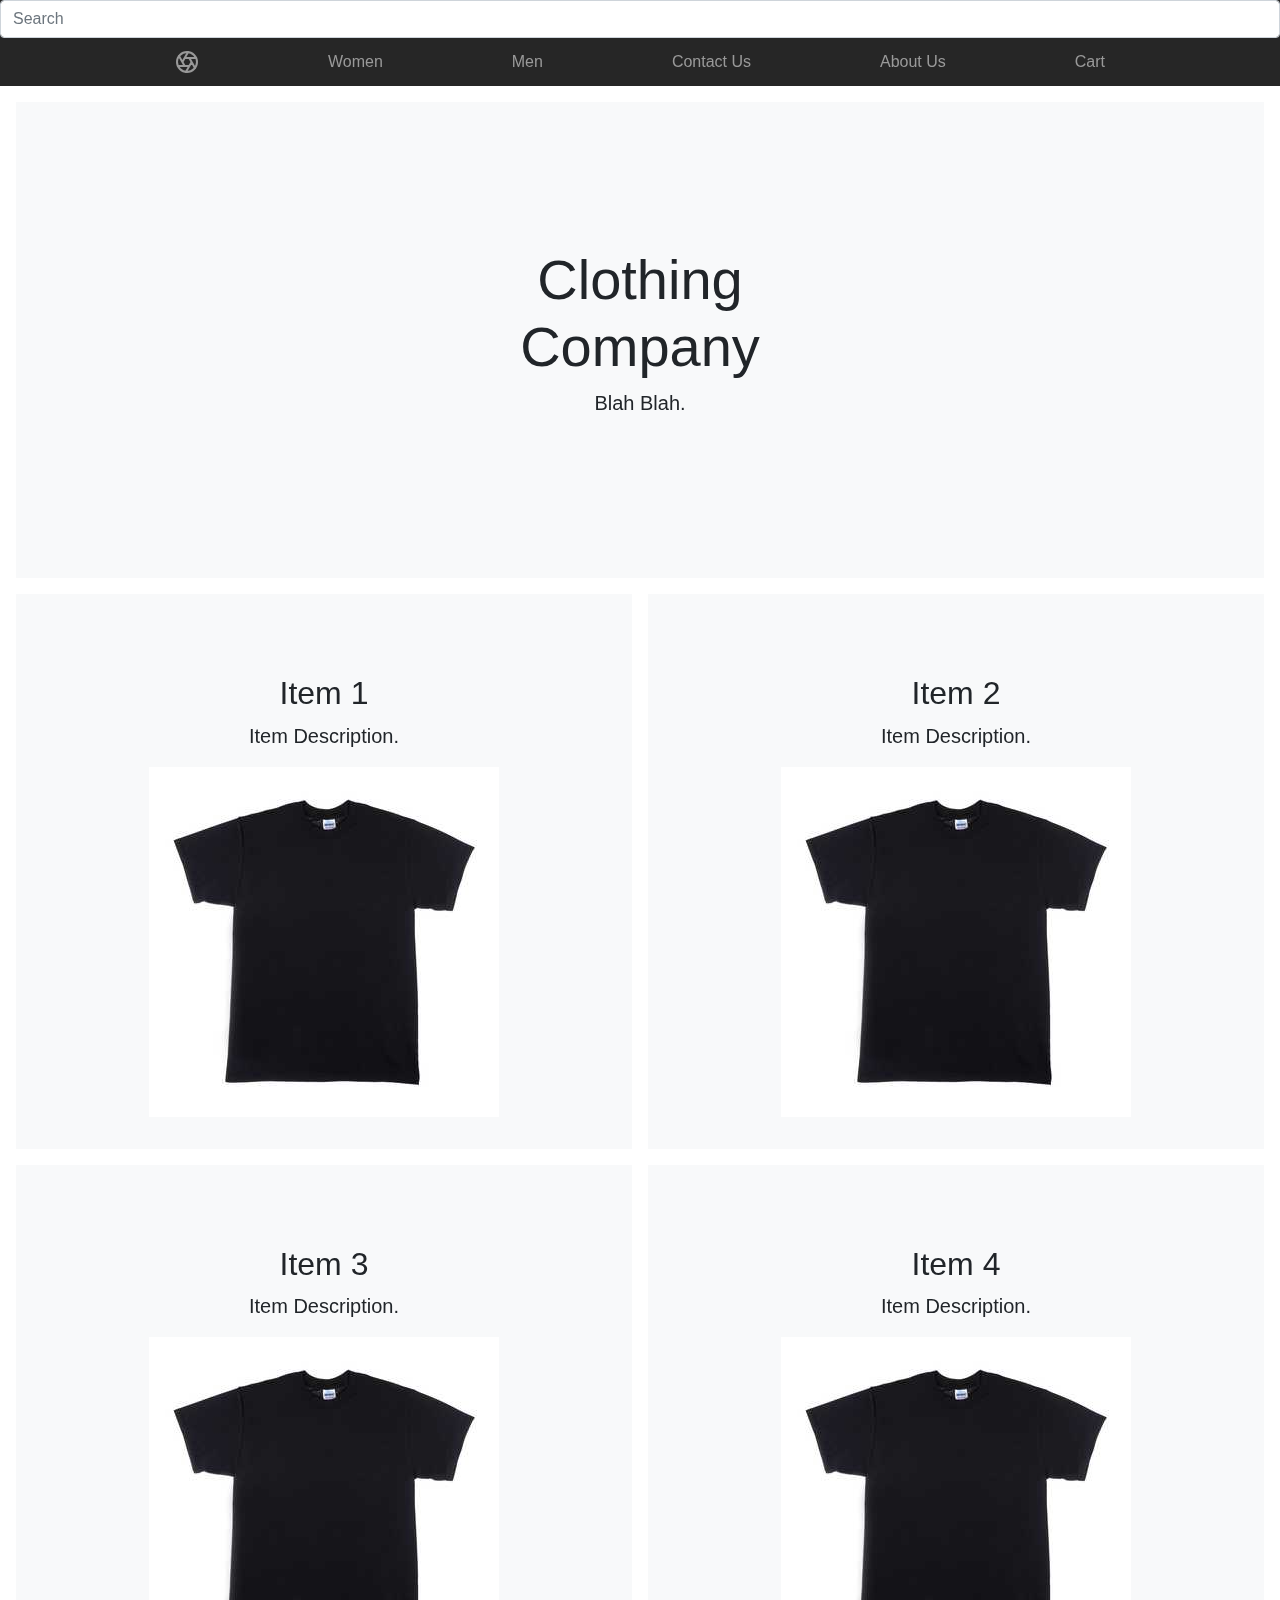
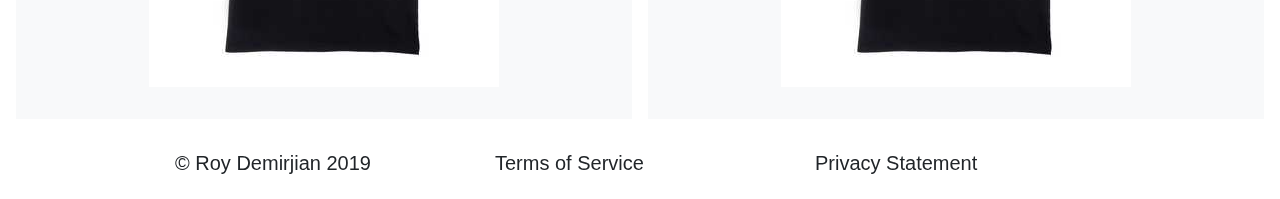
==== index.html @ d91cea5a "Started working on project" ====
<!doctype html>
<html lang="en">
<head>
    <meta charset="utf-8">
    <meta name="viewport" content="width=device-width, initial-scale=1, shrink-to-fit=no">
    <title>Clothing Website</title>

    <!-- Bootstrap core CSS -->
    <link rel="stylesheet" href="https://stackpath.bootstrapcdn.com/bootstrap/4.4.1/css/bootstrap.min.css" integrity="sha384-Vkoo8x4CGsO3+Hhxv8T/Q5PaXtkKtu6ug5TOeNV6gBiFeWPGFN9MuhOf23Q9Ifjh" crossorigin="anonymous">
    <script src="https://stackpath.bootstrapcdn.com/bootstrap/4.4.1/js/bootstrap.min.js" integrity="sha384-wfSDF2E50Y2D1uUdj0O3uMBJnjuUD4Ih7YwaYd1iqfktj0Uod8GCExl3Og8ifwB6" crossorigin="anonymous"></script>

    <!-- Bootstrap core JS -->
    <script src="https://code.jquery.com/jquery-3.4.1.slim.min.js" integrity="sha384-J6qa4849blE2+poT4WnyKhv5vZF5SrPo0iEjwBvKU7imGFAV0wwj1yYfoRSJoZ+n" crossorigin="anonymous"></script>
    <script src="https://cdn.jsdelivr.net/npm/popper.js@1.16.0/dist/umd/popper.min.js" integrity="sha384-Q6E9RHvbIyZFJoft+2mJbHaEWldlvI9IOYy5n3zV9zzTtmI3UksdQRVvoxMfooAo" crossorigin="anonymous"></script>
    <!--
        <link href="bootstrap/css/bootstrap.min.css" rel="stylesheet" integrity="sha384-Vkoo8x4CGsO3+Hhxv8T/Q5PaXtkKtu6ug5TOeNV6gBiFeWPGFN9MuhOf23Q9Ifjh" crossorigin="anonymous">
    -->
    <!-- Favicons -->
    <link rel="apple-touch-icon" href="/docs/4.4/assets/img/favicons/apple-touch-icon.png" sizes="180x180">
    <link rel="icon" href="/docs/4.4/assets/img/favicons/favicon-32x32.png" sizes="32x32" type="image/png">
    <link rel="icon" href="/docs/4.4/assets/img/favicons/favicon-16x16.png" sizes="16x16" type="image/png">
    <link rel="manifest" href="/docs/4.4/assets/img/favicons/manifest.json">
    <link rel="mask-icon" href="/docs/4.4/assets/img/favicons/safari-pinned-tab.svg" color="#563d7c">
    <link rel="icon" href="/docs/4.4/assets/img/favicons/favicon.ico">
    <meta name="msapplication-config" content="/docs/4.4/assets/img/favicons/browserconfig.xml">
    <meta name="theme-color" content="#563d7c">


    <style>
        .bd-placeholder-img {
            font-size: 1.125rem;
            text-anchor: middle;
            -webkit-user-select: none;
            -moz-user-select: none;
            -ms-user-select: none;
            user-select: none;
        }

        @media (min-width: 768px) {
            .bd-placeholder-img-lg {
                font-size: 3.5rem;
            }
        }
    </style>
    <!-- Custom styles for this template -->
    <link href="product.css" rel="stylesheet">
</head>
<body>

<!-- Search bar -->
<div class="site-header" id="topContent">
    <input class="form-control" type="text" placeholder="Search" aria-label="Search">
</div>

<!-- Nav Bar -->
<nav class="site-header sticky-top py-1">
    <div class="container d-flex flex-column flex-md-row justify-content-between">
        <a class="py-2" href="#" aria-label="Home">
            <svg xmlns="http://www.w3.org/2000/svg" width="24" height="24" fill="none" stroke="currentColor" stroke-linecap="round" stroke-linejoin="round" stroke-width="2" class="d-block mx-auto" role="img" viewBox="0 0 24 24" focusable="false"><title>Home</title><circle cx="12" cy="12" r="10"/><path d="M14.31 8l5.74 9.94M9.69 8h11.48M7.38 12l5.74-9.94M9.69 16L3.95 6.06M14.31 16H2.83m13.79-4l-5.74 9.94"/></svg>
        </a>
        <a class="py-2 d-none d-md-inline-block" href="#">Women</a>
        <a class="py-2 d-none d-md-inline-block" href="#">Men</a>
        <a class="py-2 d-none d-md-inline-block" href="#">Contact Us</a>
        <a class="py-2 d-none d-md-inline-block" href="#">About Us</a>
        <a class="py-2 d-none d-md-inline-block" href="#">Cart</a>
    </div>
</nav>

<!-- Jumbotron -->
<div class="position-relative overflow-hidden p-3 p-md-5 m-md-3 text-center bg-light">
    <div class="col-md-5 p-lg-5 mx-auto my-5">
        <h1 class="display-4 font-weight-normal">Clothing Company</h1>
        <p class="lead font-weight-normal">Blah Blah.</p>
    </div>
</div>

<!-- Item -->
<div class="d-md-flex flex-md-equal w-100 my-md-3 pl-md-3">
    <div class="bg-light mr-md-3 pt-3 px-3 pt-md-5 px-md-5 text-center overflow-hidden">
        <div class="my-3 py-3">
            <h2 class="display-5">Item 1</h2>
            <p class="lead">Item Description.</p>
            <img src="assets/black_tee.jpg">
        </div>
    </div>
    <div class="bg-light mr-md-3 pt-3 px-3 pt-md-5 px-md-5 text-center overflow-hidden">
        <div class="my-3 p-3">
            <h2 class="display-5">Item 2</h2>
            <p class="lead">Item Description.</p>
            <img src="assets/black_tee.jpg">
        </div>
    </div>
</div>

<!-- Item -->
<div class="d-md-flex flex-md-equal w-100 my-md-3 pl-md-3">
    <div class="bg-light mr-md-3 pt-3 px-3 pt-md-5 px-md-5 text-center overflow-hidden">
        <div class="my-3 p-3">
            <h2 class="display-5">Item 3</h2>
            <p class="lead">Item Description.</p>
            <img src="assets/black_tee.jpg">
        </div>
    </div>
    <div class="bg-light mr-md-3 pt-3 px-3 pt-md-5 px-md-5 text-center overflow-hidden">
        <div class="my-3 py-3">
            <h2 class="display-5">Item 4</h2>
            <p class="lead">Item Description.</p>
            <img src="assets/black_tee.jpg">
        </div>
    </div>
</div>

<!-- Footer -->
<footer class="container py-3">
    <div class="row">
        <div class="col-6 col-sm">
            <h5>&copy; Roy Demirjian 2019</h5>
        </div>
        <div class="col-6 col-sm">
            <h5>Terms of Service</h5>
        </div>
        <div class="col-6 col-sm">
            <h5>Privacy Statement</h5>
        </div>
    </div>
</footer>
<script src="https://code.jquery.com/jquery-3.4.1.slim.min.js" integrity="sha384-J6qa4849blE2+poT4WnyKhv5vZF5SrPo0iEjwBvKU7imGFAV0wwj1yYfoRSJoZ+n" crossorigin="anonymous"></script>
<script>window.jQuery || document.write('<script src="/docs/4.4/assets/js/vendor/jquery.slim.min.js"><\/script>')</script><script src="/docs/4.4/dist/js/bootstrap.bundle.min.js" integrity="sha384-6khuMg9gaYr5AxOqhkVIODVIvm9ynTT5J4V1cfthmT+emCG6yVmEZsRHdxlotUnm" crossorigin="anonymous"></script></body>
</html>
---- product.css ----
.container {
    max-width: 960px;
}

/*
 * Custom translucent site header
 */

.site-header {
    background-color: rgba(0, 0, 0, .85);
    -webkit-backdrop-filter: saturate(180%) blur(20px);
    backdrop-filter: saturate(180%) blur(20px);
}
.site-header a {
    color: #999;
    transition: ease-in-out color .15s;
}
.site-header a:hover {
    color: #fff;
    text-decoration: none;
}

/*
 * Dummy devices (replace them with your own or something else entirely!)
 */

.product-device {
    position: absolute;
    right: 10%;
    bottom: -30%;
    width: 300px;
    height: 540px;
    background-color: #333;
    border-radius: 21px;
    -webkit-transform: rotate(30deg);
    transform: rotate(30deg);
}

.product-device::before {
    position: absolute;
    top: 10%;
    right: 10px;
    bottom: 10%;
    left: 10px;
    content: "";
    background-color: rgba(255, 255, 255, .1);
    border-radius: 5px;
}

.product-device-2 {
    top: -25%;
    right: auto;
    bottom: 0;
    left: 5%;
    background-color: #e5e5e5;
}


/*
 * Extra utilities
 */

.flex-equal > * {
    -ms-flex: 1;
    flex: 1;
}
@media (min-width: 768px) {
    .flex-md-equal > * {
        -ms-flex: 1;
        flex: 1;
    }
}

.overflow-hidden { overflow: hidden; }
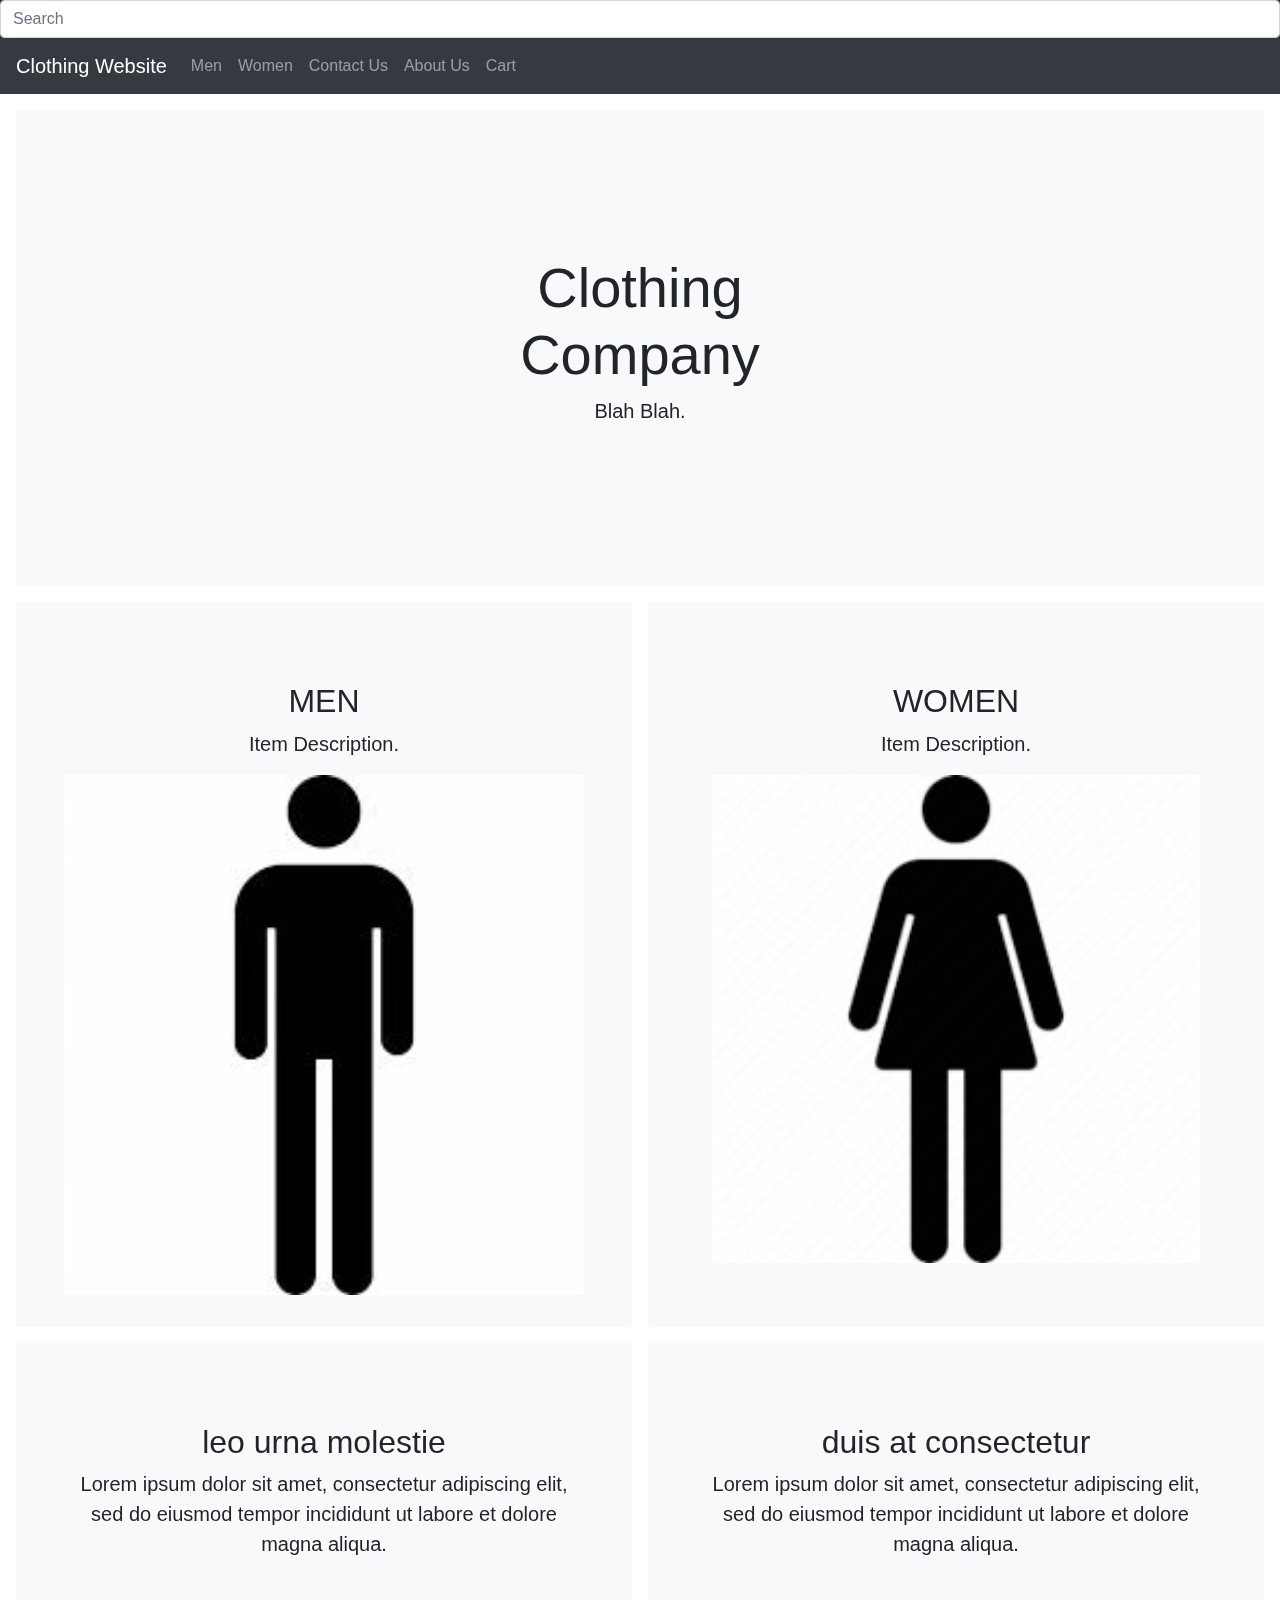
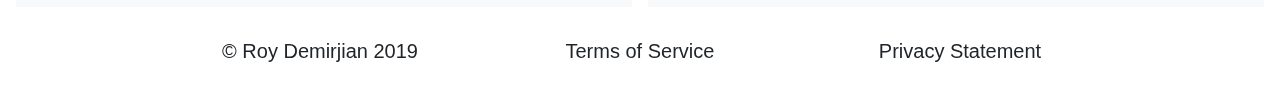
==== commit e2658fc8: "Need sidebar nav" ====
--- a/index.html
+++ b/index.html
@@ -1,4 +1,7 @@
-
+<!--
+Homepage
+DEVELOPER: Roy Demirjian, IS117-005, Fall 2019
+-->
 <!doctype html>
 <html lang="en">
 <head>
@@ -6,26 +9,13 @@
     <meta name="viewport" content="width=device-width, initial-scale=1, shrink-to-fit=no">
     <title>Clothing Website</title>
 
+    <!-- Bootstrap core JS -->
+    <script src="https://code.jquery.com/jquery-3.4.1.slim.min.js" integrity="sha384-J6qa4849blE2+poT4WnyKhv5vZF5SrPo0iEjwBvKU7imGFAV0wwj1yYfoRSJoZ+n" crossorigin="anonymous"></script>
+    <script src="https://cdn.jsdelivr.net/npm/popper.js@1.16.0/dist/umd/popper.min.js" integrity="sha384-Q6E9RHvbIyZFJoft+2mJbHaEWldlvI9IOYy5n3zV9zzTtmI3UksdQRVvoxMfooAo" crossorigin="anonymous"></script>
+
     <!-- Bootstrap core CSS -->
     <link rel="stylesheet" href="https://stackpath.bootstrapcdn.com/bootstrap/4.4.1/css/bootstrap.min.css" integrity="sha384-Vkoo8x4CGsO3+Hhxv8T/Q5PaXtkKtu6ug5TOeNV6gBiFeWPGFN9MuhOf23Q9Ifjh" crossorigin="anonymous">
     <script src="https://stackpath.bootstrapcdn.com/bootstrap/4.4.1/js/bootstrap.min.js" integrity="sha384-wfSDF2E50Y2D1uUdj0O3uMBJnjuUD4Ih7YwaYd1iqfktj0Uod8GCExl3Og8ifwB6" crossorigin="anonymous"></script>
-
-    <!-- Bootstrap core JS -->
-    <script src="https://code.jquery.com/jquery-3.4.1.slim.min.js" integrity="sha384-J6qa4849blE2+poT4WnyKhv5vZF5SrPo0iEjwBvKU7imGFAV0wwj1yYfoRSJoZ+n" crossorigin="anonymous"></script>
-    <script src="https://cdn.jsdelivr.net/npm/popper.js@1.16.0/dist/umd/popper.min.js" integrity="sha384-Q6E9RHvbIyZFJoft+2mJbHaEWldlvI9IOYy5n3zV9zzTtmI3UksdQRVvoxMfooAo" crossorigin="anonymous"></script>
-    <!--
-        <link href="bootstrap/css/bootstrap.min.css" rel="stylesheet" integrity="sha384-Vkoo8x4CGsO3+Hhxv8T/Q5PaXtkKtu6ug5TOeNV6gBiFeWPGFN9MuhOf23Q9Ifjh" crossorigin="anonymous">
-    -->
-    <!-- Favicons -->
-    <link rel="apple-touch-icon" href="/docs/4.4/assets/img/favicons/apple-touch-icon.png" sizes="180x180">
-    <link rel="icon" href="/docs/4.4/assets/img/favicons/favicon-32x32.png" sizes="32x32" type="image/png">
-    <link rel="icon" href="/docs/4.4/assets/img/favicons/favicon-16x16.png" sizes="16x16" type="image/png">
-    <link rel="manifest" href="/docs/4.4/assets/img/favicons/manifest.json">
-    <link rel="mask-icon" href="/docs/4.4/assets/img/favicons/safari-pinned-tab.svg" color="#563d7c">
-    <link rel="icon" href="/docs/4.4/assets/img/favicons/favicon.ico">
-    <meta name="msapplication-config" content="/docs/4.4/assets/img/favicons/browserconfig.xml">
-    <meta name="theme-color" content="#563d7c">
-
 
     <style>
         .bd-placeholder-img {
@@ -44,7 +34,7 @@
         }
     </style>
     <!-- Custom styles for this template -->
-    <link href="product.css" rel="stylesheet">
+    <link href="styles/main.css" rel="stylesheet">
 </head>
 <body>
 
@@ -54,16 +44,30 @@
 </div>
 
 <!-- Nav Bar -->
-<nav class="site-header sticky-top py-1">
-    <div class="container d-flex flex-column flex-md-row justify-content-between">
-        <a class="py-2" href="#" aria-label="Home">
-            <svg xmlns="http://www.w3.org/2000/svg" width="24" height="24" fill="none" stroke="currentColor" stroke-linecap="round" stroke-linejoin="round" stroke-width="2" class="d-block mx-auto" role="img" viewBox="0 0 24 24" focusable="false"><title>Home</title><circle cx="12" cy="12" r="10"/><path d="M14.31 8l5.74 9.94M9.69 8h11.48M7.38 12l5.74-9.94M9.69 16L3.95 6.06M14.31 16H2.83m13.79-4l-5.74 9.94"/></svg>
-        </a>
-        <a class="py-2 d-none d-md-inline-block" href="#">Women</a>
-        <a class="py-2 d-none d-md-inline-block" href="#">Men</a>
-        <a class="py-2 d-none d-md-inline-block" href="#">Contact Us</a>
-        <a class="py-2 d-none d-md-inline-block" href="#">About Us</a>
-        <a class="py-2 d-none d-md-inline-block" href="#">Cart</a>
+<nav class="navbar navbar-expand-lg sticky-top navbar-dark bg-dark ">
+    <a class="navbar-brand" href="index.html">Clothing Website</a>
+    <button class="navbar-toggler" type="button" data-toggle="collapse" data-target="#navbarText" aria-controls="navbarText" aria-expanded="false" aria-label="Toggle navigation">
+        <span class="navbar-toggler-icon">
+        </span>
+    </button>
+    <div class="collapse navbar-collapse" id="navbarText">
+        <ul class="navbar-nav mr-auto">
+            <li class="nav-item">
+                <a class="nav-link" href="men.html">Men</a>
+            </li>
+            <li class="nav-item">
+                <a class="nav-link" href="women.html">Women</a>
+            </li>
+            <li class="nav-item">
+                <a class="nav-link" href="contact_us.html">Contact Us</a>
+            </li>
+            <li class="nav-item">
+                <a class="nav-link" href="about_us.html">About Us</a>
+            </li>
+            <li class="nav-item">
+                <a class="nav-link" href="#">Cart</a>
+            </li>
+        </ul>
     </div>
 </nav>
 
@@ -75,38 +79,36 @@
     </div>
 </div>
 
-<!-- Item -->
+<!-- Item Row 1-->
 <div class="d-md-flex flex-md-equal w-100 my-md-3 pl-md-3">
-    <div class="bg-light mr-md-3 pt-3 px-3 pt-md-5 px-md-5 text-center overflow-hidden">
+    <div style="cursor:pointer" onclick="document.location='men.html'" class="bg-light mr-md-3 pt-3 px-3 pt-md-5 px-md-5 text-center overflow-hidden">
         <div class="my-3 py-3">
-            <h2 class="display-5">Item 1</h2>
+            <h2 class="display-5">MEN</h2>
             <p class="lead">Item Description.</p>
-            <img src="assets/black_tee.jpg">
+            <img src="assets/men.png">
         </div>
     </div>
-    <div class="bg-light mr-md-3 pt-3 px-3 pt-md-5 px-md-5 text-center overflow-hidden">
+    <div style="cursor:pointer" onclick="document.location='women.html'" class="bg-light mr-md-3 pt-3 px-3 pt-md-5 px-md-5 text-center overflow-hidden">
         <div class="my-3 p-3">
-            <h2 class="display-5">Item 2</h2>
+            <h2 class="display-5">WOMEN</h2>
             <p class="lead">Item Description.</p>
-            <img src="assets/black_tee.jpg">
+            <img src="assets/women.png">
         </div>
     </div>
 </div>
 
-<!-- Item -->
+<!-- Item Row 2-->
 <div class="d-md-flex flex-md-equal w-100 my-md-3 pl-md-3">
     <div class="bg-light mr-md-3 pt-3 px-3 pt-md-5 px-md-5 text-center overflow-hidden">
         <div class="my-3 p-3">
-            <h2 class="display-5">Item 3</h2>
-            <p class="lead">Item Description.</p>
-            <img src="assets/black_tee.jpg">
+            <h2 class="display-5">leo urna molestie</h2>
+            <p class="lead">Lorem ipsum dolor sit amet, consectetur adipiscing elit, sed do eiusmod tempor incididunt ut labore et dolore magna aliqua.</p>
         </div>
     </div>
     <div class="bg-light mr-md-3 pt-3 px-3 pt-md-5 px-md-5 text-center overflow-hidden">
         <div class="my-3 py-3">
-            <h2 class="display-5">Item 4</h2>
-            <p class="lead">Item Description.</p>
-            <img src="assets/black_tee.jpg">
+            <h2 class="display-5">duis at consectetur</h2>
+            <p class="lead">Lorem ipsum dolor sit amet, consectetur adipiscing elit, sed do eiusmod tempor incididunt ut labore et dolore magna aliqua.</p>
         </div>
     </div>
 </div>
@@ -114,13 +116,13 @@
 <!-- Footer -->
 <footer class="container py-3">
     <div class="row">
-        <div class="col-6 col-sm">
+        <div class="col-md-4 text-center">
             <h5>&copy; Roy Demirjian 2019</h5>
         </div>
-        <div class="col-6 col-sm">
+        <div class="col-md-4 text-center">
             <h5>Terms of Service</h5>
         </div>
-        <div class="col-6 col-sm">
+        <div class="col-md-4 text-center">
             <h5>Privacy Statement</h5>
         </div>
     </div>
--- a/styles/main.css
+++ b/styles/main.css
@@ -0,0 +1,41 @@
+/*
+DEVELOPER: Roy Demirjian, IS117-005, Fall 2019
+*/
+
+img {
+    width:100%;
+    height:100%;
+}
+
+.container {
+    max-width: 960px;
+}
+
+
+.site-header {
+    background-color: rgba(0, 0, 0, .85);
+    -webkit-backdrop-filter: saturate(180%) blur(20px);
+    backdrop-filter: saturate(180%) blur(20px);
+}
+.site-header a {
+    color: #999;
+    transition: ease-in-out color .15s;
+}
+.site-header a:hover {
+    color: #fff;
+    text-decoration: none;
+}
+
+
+.flex-equal > * {
+    -ms-flex: 1;
+    flex: 1;
+}
+@media (min-width: 768px) {
+    .flex-md-equal > * {
+        -ms-flex: 1;
+        flex: 1;
+    }
+}
+
+.overflow-hidden { overflow: hidden; }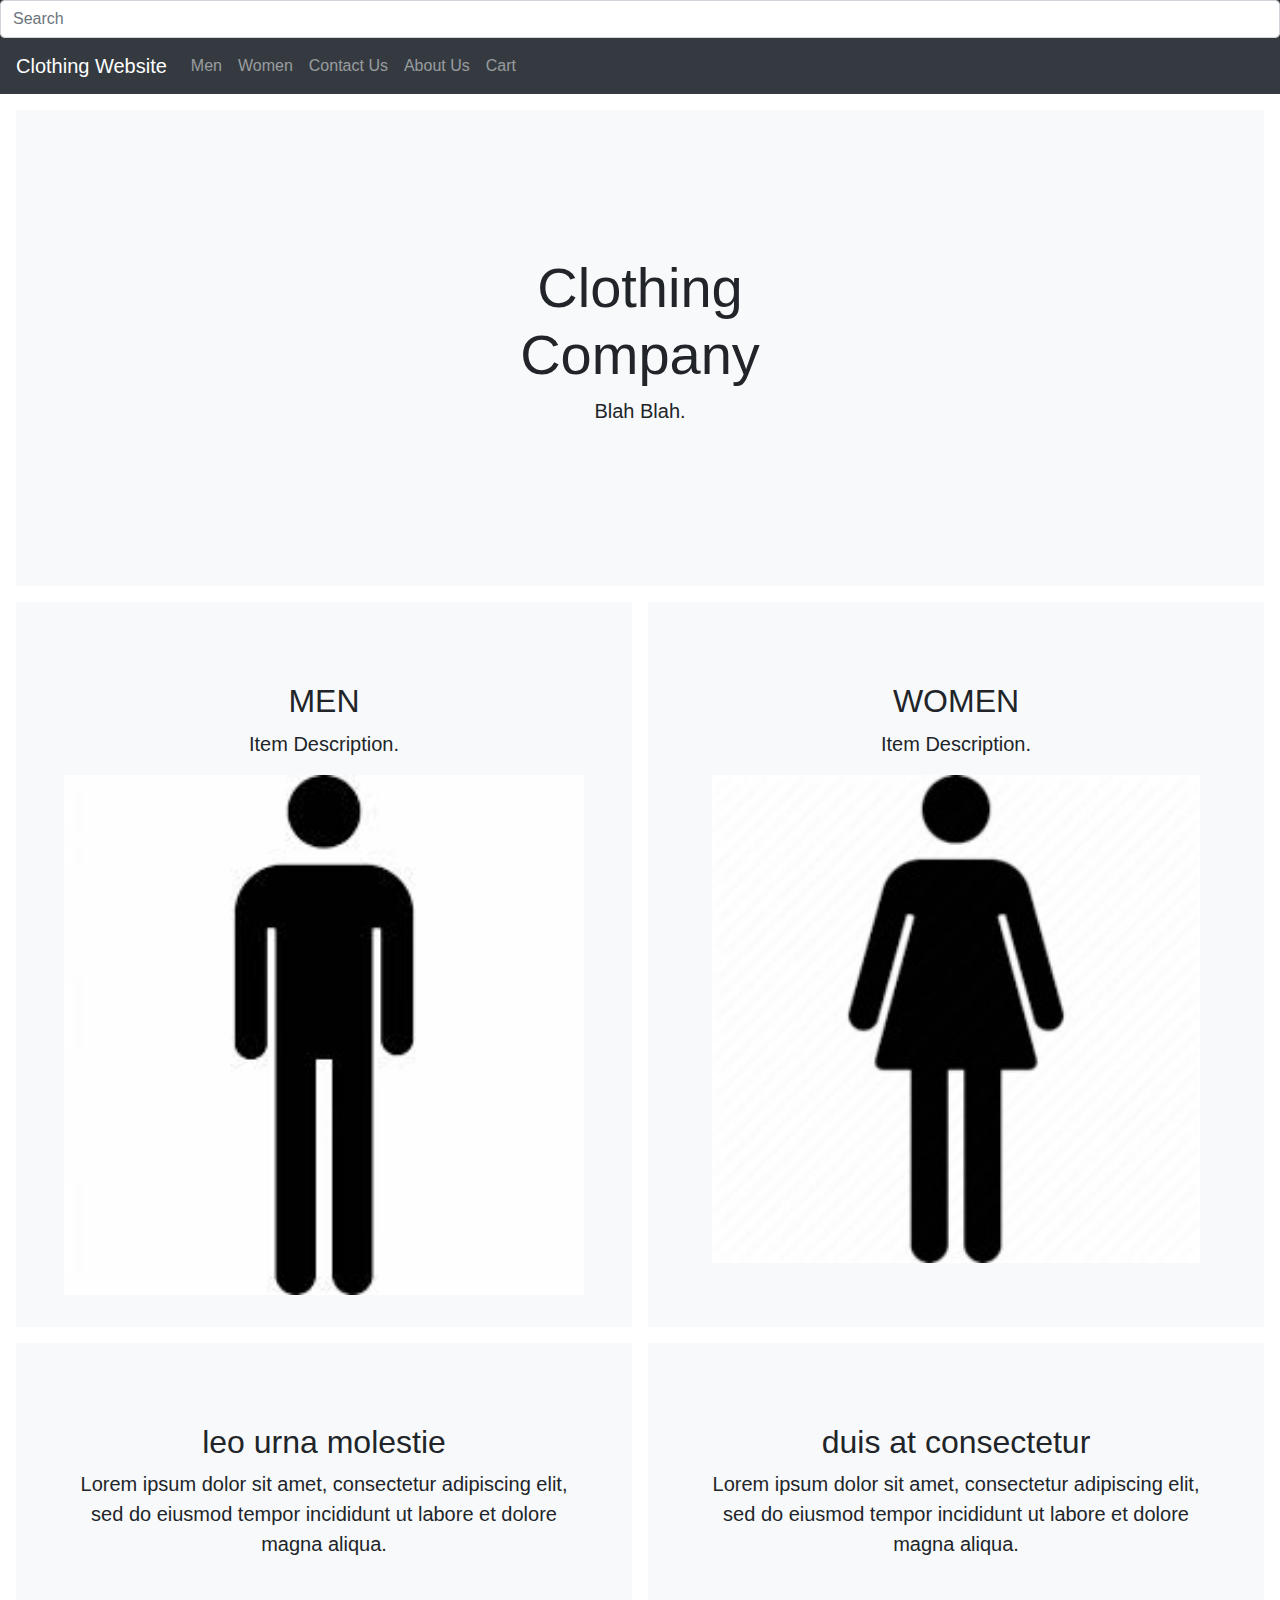
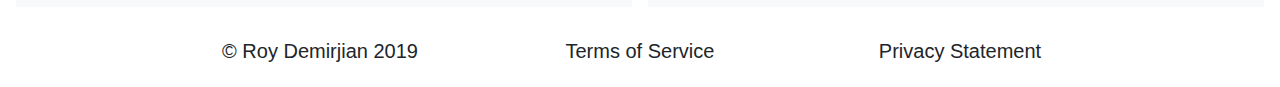
==== commit cfb5f204: "Done" ====
--- a/index.html
+++ b/index.html
@@ -1,5 +1,4 @@
 <!--
-Homepage
 DEVELOPER: Roy Demirjian, IS117-005, Fall 2019
 -->
 <!doctype html>
@@ -17,22 +16,7 @@
     <link rel="stylesheet" href="https://stackpath.bootstrapcdn.com/bootstrap/4.4.1/css/bootstrap.min.css" integrity="sha384-Vkoo8x4CGsO3+Hhxv8T/Q5PaXtkKtu6ug5TOeNV6gBiFeWPGFN9MuhOf23Q9Ifjh" crossorigin="anonymous">
     <script src="https://stackpath.bootstrapcdn.com/bootstrap/4.4.1/js/bootstrap.min.js" integrity="sha384-wfSDF2E50Y2D1uUdj0O3uMBJnjuUD4Ih7YwaYd1iqfktj0Uod8GCExl3Og8ifwB6" crossorigin="anonymous"></script>
 
-    <style>
-        .bd-placeholder-img {
-            font-size: 1.125rem;
-            text-anchor: middle;
-            -webkit-user-select: none;
-            -moz-user-select: none;
-            -ms-user-select: none;
-            user-select: none;
-        }
 
-        @media (min-width: 768px) {
-            .bd-placeholder-img-lg {
-                font-size: 3.5rem;
-            }
-        }
-    </style>
     <!-- Custom styles for this template -->
     <link href="styles/main.css" rel="stylesheet">
 </head>
@@ -127,6 +111,5 @@
         </div>
     </div>
 </footer>
-<script src="https://code.jquery.com/jquery-3.4.1.slim.min.js" integrity="sha384-J6qa4849blE2+poT4WnyKhv5vZF5SrPo0iEjwBvKU7imGFAV0wwj1yYfoRSJoZ+n" crossorigin="anonymous"></script>
-<script>window.jQuery || document.write('<script src="/docs/4.4/assets/js/vendor/jquery.slim.min.js"><\/script>')</script><script src="/docs/4.4/dist/js/bootstrap.bundle.min.js" integrity="sha384-6khuMg9gaYr5AxOqhkVIODVIvm9ynTT5J4V1cfthmT+emCG6yVmEZsRHdxlotUnm" crossorigin="anonymous"></script></body>
+</body>
 </html>--- a/styles/main.css
+++ b/styles/main.css
@@ -2,20 +2,29 @@
 DEVELOPER: Roy Demirjian, IS117-005, Fall 2019
 */
 
+
+/*
+List Styling
+*/
+ul {
+    list-style-type: square;
+}
+
+
+/*
+Image Scaling
+*/
 img {
     width:100%;
     height:100%;
 }
 
-.container {
-    max-width: 960px;
-}
 
-
+/*
+Nav Bar colors
+*/
 .site-header {
     background-color: rgba(0, 0, 0, .85);
-    -webkit-backdrop-filter: saturate(180%) blur(20px);
-    backdrop-filter: saturate(180%) blur(20px);
 }
 .site-header a {
     color: #999;
@@ -27,6 +36,17 @@
 }
 
 
+/*
+Container for footer
+*/
+.container {
+    max-width: 960px;
+}
+
+
+/*
+Mobile Scaling
+*/
 .flex-equal > * {
     -ms-flex: 1;
     flex: 1;
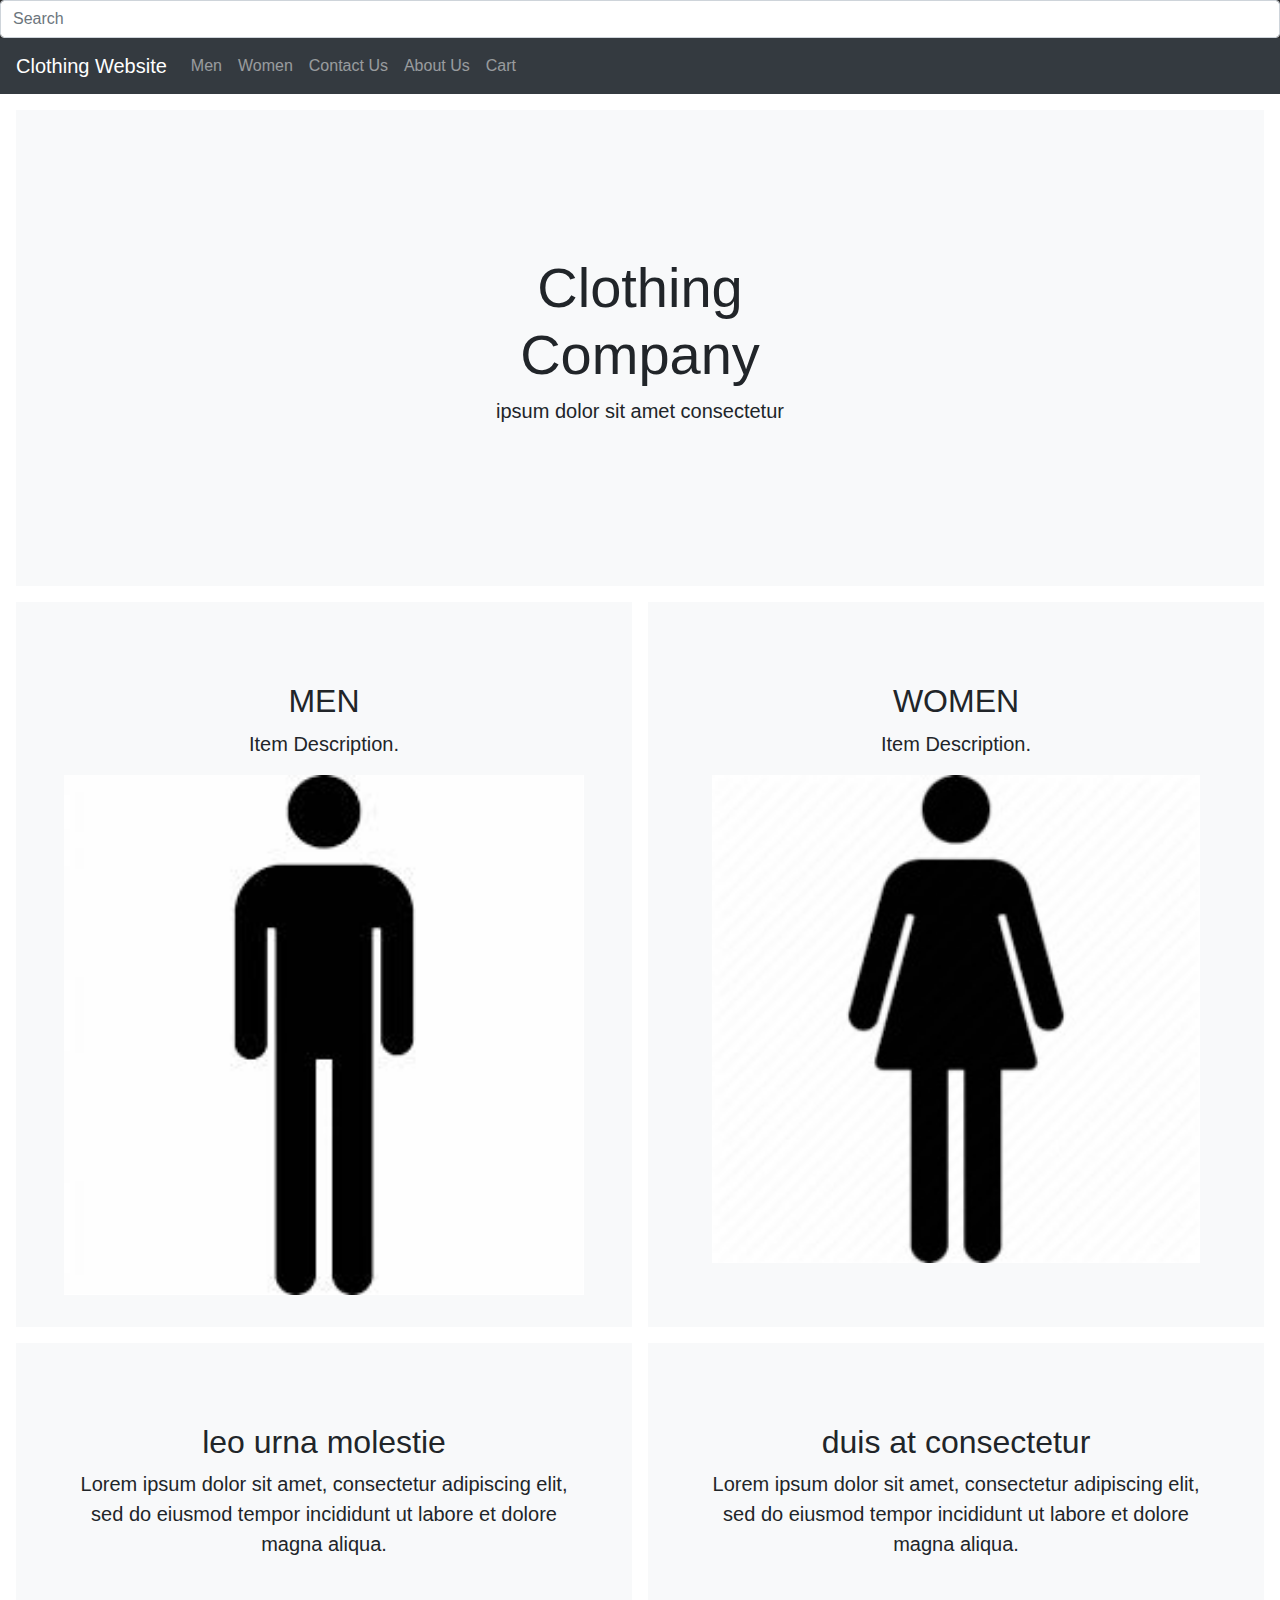
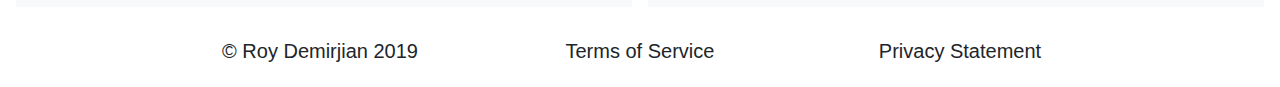
==== commit ad2585ce: "Fixed some stuff" ====
--- a/index.html
+++ b/index.html
@@ -59,7 +59,7 @@
 <div class="position-relative overflow-hidden p-3 p-md-5 m-md-3 text-center bg-light">
     <div class="col-md-5 p-lg-5 mx-auto my-5">
         <h1 class="display-4 font-weight-normal">Clothing Company</h1>
-        <p class="lead font-weight-normal">Blah Blah.</p>
+        <p class="lead font-weight-normal">ipsum dolor sit amet consectetur</p>
     </div>
 </div>
 
--- a/styles/main.css
+++ b/styles/main.css
@@ -1,13 +1,16 @@
 /*
 DEVELOPER: Roy Demirjian, IS117-005, Fall 2019
 */
-
 
 /*
 List Styling
 */
 ul {
     list-style-type: square;
+}
+a {
+    text-decoration: none;
+    color: black;
 }
 
 
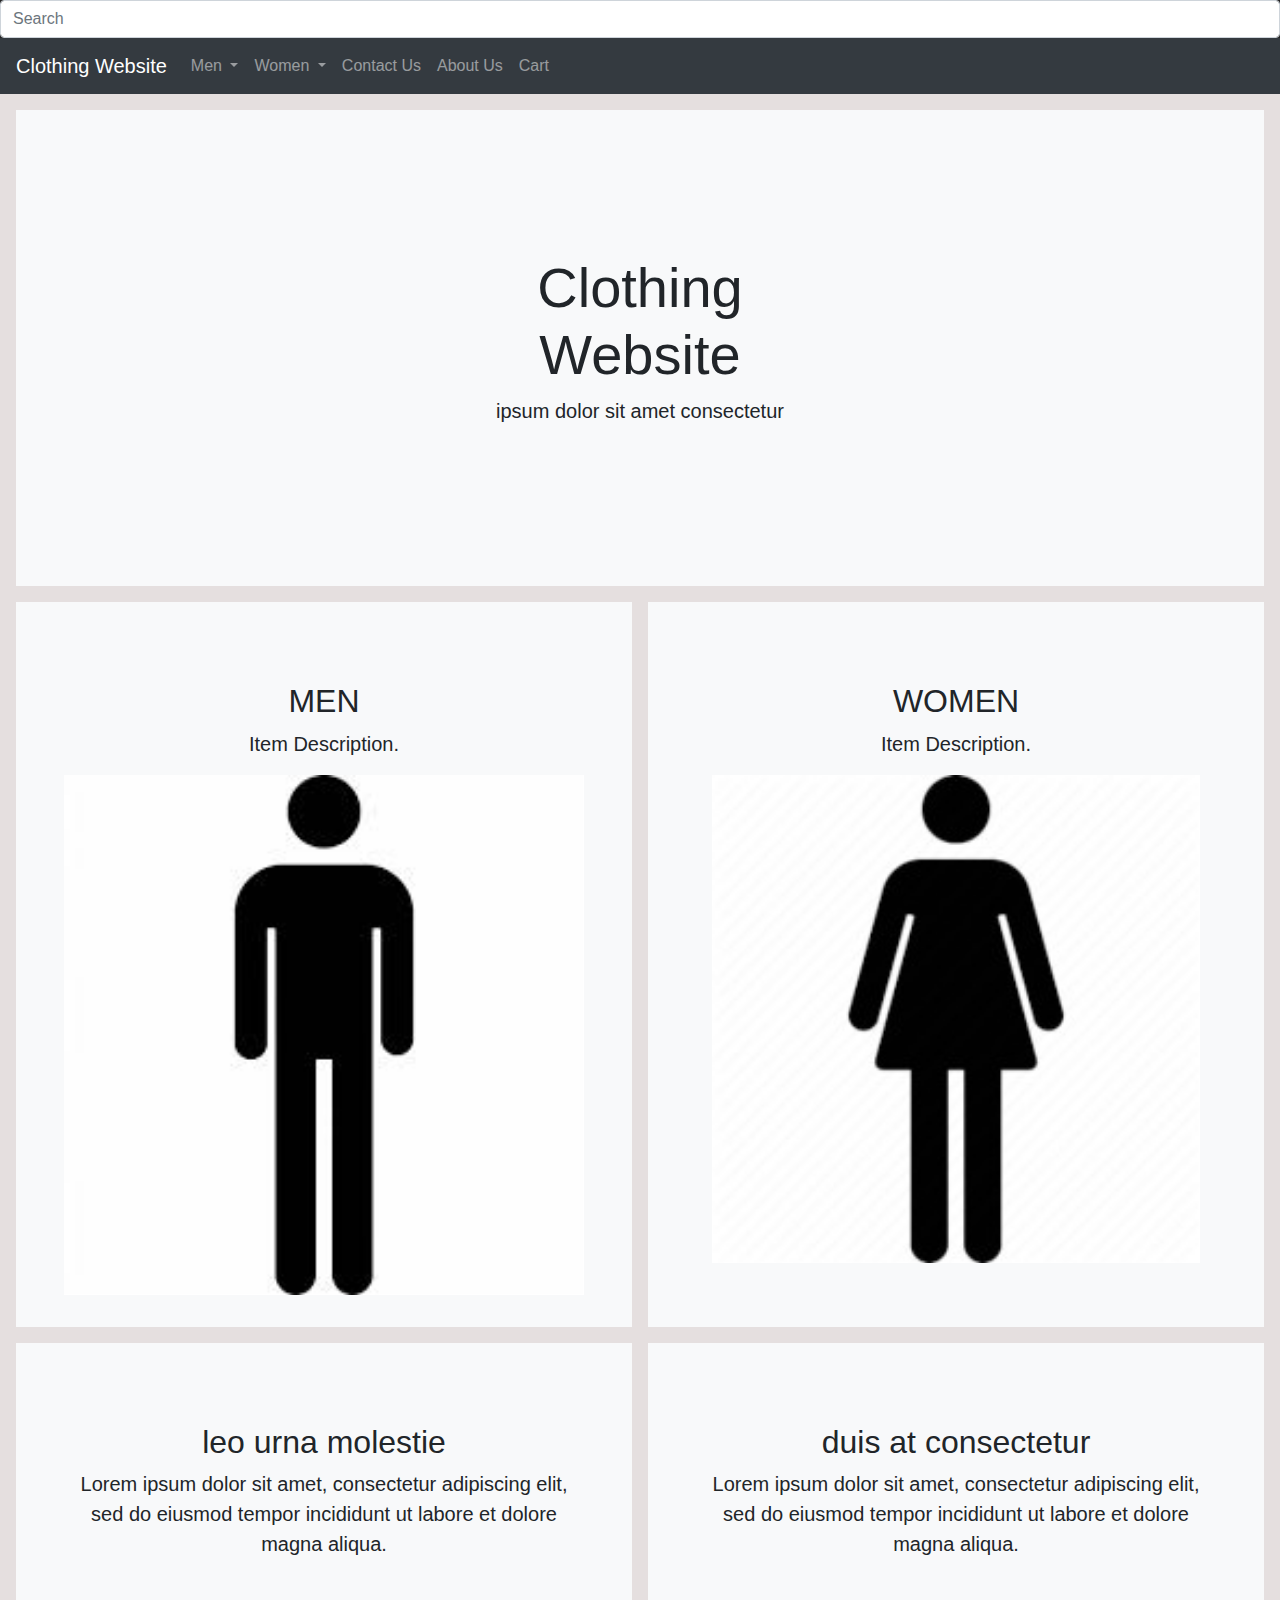
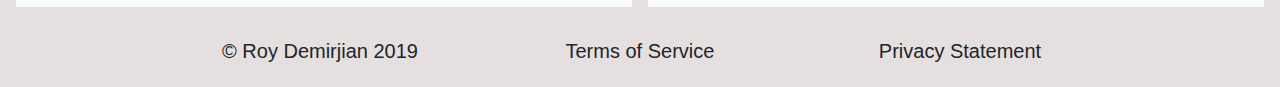
==== commit 38f924bb: "Fix the search bar" ====
--- a/index.html
+++ b/index.html
@@ -16,8 +16,6 @@
     <link rel="stylesheet" href="https://stackpath.bootstrapcdn.com/bootstrap/4.4.1/css/bootstrap.min.css" integrity="sha384-Vkoo8x4CGsO3+Hhxv8T/Q5PaXtkKtu6ug5TOeNV6gBiFeWPGFN9MuhOf23Q9Ifjh" crossorigin="anonymous">
     <script src="https://stackpath.bootstrapcdn.com/bootstrap/4.4.1/js/bootstrap.min.js" integrity="sha384-wfSDF2E50Y2D1uUdj0O3uMBJnjuUD4Ih7YwaYd1iqfktj0Uod8GCExl3Og8ifwB6" crossorigin="anonymous"></script>
 
-
-    <!-- Custom styles for this template -->
     <link href="styles/main.css" rel="stylesheet">
 </head>
 <body>
@@ -36,11 +34,25 @@
     </button>
     <div class="collapse navbar-collapse" id="navbarText">
         <ul class="navbar-nav mr-auto">
-            <li class="nav-item">
-                <a class="nav-link" href="men.html">Men</a>
+            <li class="nav-item dropdown">
+                <a class="nav-link dropdown-toggle" href="#" id="navbarDropdownMenuLink" role="button" data-toggle="dropdown" aria-haspopup="true" aria-expanded="false">
+                    Men
+                </a>
+                <div class="dropdown-menu" aria-labelledby="navbarDropdownMenuLink">
+                    <a class="dropdown-item" href="men.html">Tops</a>
+                    <a class="dropdown-item" href="men.html">Bottoms</a>
+                    <a class="dropdown-item" href="men.html">OuterWear</a>
+                </div>
             </li>
-            <li class="nav-item">
-                <a class="nav-link" href="women.html">Women</a>
+            <li class="nav-item dropdown">
+                <a class="nav-link dropdown-toggle" href="#" id="navbarDropdownMenuLink" role="button" data-toggle="dropdown" aria-haspopup="true" aria-expanded="false">
+                    Women
+                </a>
+                <div class="dropdown-menu" aria-labelledby="navbarDropdownMenuLink">
+                    <a class="dropdown-item" href="women.html">Tops</a>
+                    <a class="dropdown-item" href="women.html">Bottoms</a>
+                    <a class="dropdown-item" href="women.html">OuterWear</a>
+                </div>
             </li>
             <li class="nav-item">
                 <a class="nav-link" href="contact_us.html">Contact Us</a>
@@ -58,7 +70,7 @@
 <!-- Jumbotron -->
 <div class="position-relative overflow-hidden p-3 p-md-5 m-md-3 text-center bg-light">
     <div class="col-md-5 p-lg-5 mx-auto my-5">
-        <h1 class="display-4 font-weight-normal">Clothing Company</h1>
+        <h1 class="display-4 font-weight-normal">Clothing Website</h1>
         <p class="lead font-weight-normal">ipsum dolor sit amet consectetur</p>
     </div>
 </div>
@@ -69,14 +81,14 @@
         <div class="my-3 py-3">
             <h2 class="display-5">MEN</h2>
             <p class="lead">Item Description.</p>
-            <img src="assets/men.png">
+            <img src="assets/men.png" alt="Mens Section">
         </div>
     </div>
     <div style="cursor:pointer" onclick="document.location='women.html'" class="bg-light mr-md-3 pt-3 px-3 pt-md-5 px-md-5 text-center overflow-hidden">
         <div class="my-3 p-3">
             <h2 class="display-5">WOMEN</h2>
             <p class="lead">Item Description.</p>
-            <img src="assets/women.png">
+            <img src="assets/women.png" alt="Womens Section">
         </div>
     </div>
 </div>
@@ -98,7 +110,7 @@
 </div>
 
 <!-- Footer -->
-<footer class="container py-3">
+<footer class="container py-3" id="site_footer">
     <div class="row">
         <div class="col-md-4 text-center">
             <h5>&copy; Roy Demirjian 2019</h5>
--- a/styles/main.css
+++ b/styles/main.css
@@ -1,6 +1,10 @@
 /*
 DEVELOPER: Roy Demirjian, IS117-005, Fall 2019
 */
+
+body {
+    background-color: #e5dfdf; !important;
+}
 
 /*
 List Styling
@@ -24,7 +28,7 @@
 
 
 /*
-Nav Bar colors
+Nav Bar, Search Bar
 */
 .site-header {
     background-color: rgba(0, 0, 0, .85);
@@ -37,7 +41,6 @@
     color: #fff;
     text-decoration: none;
 }
-
 
 /*
 Container for footer
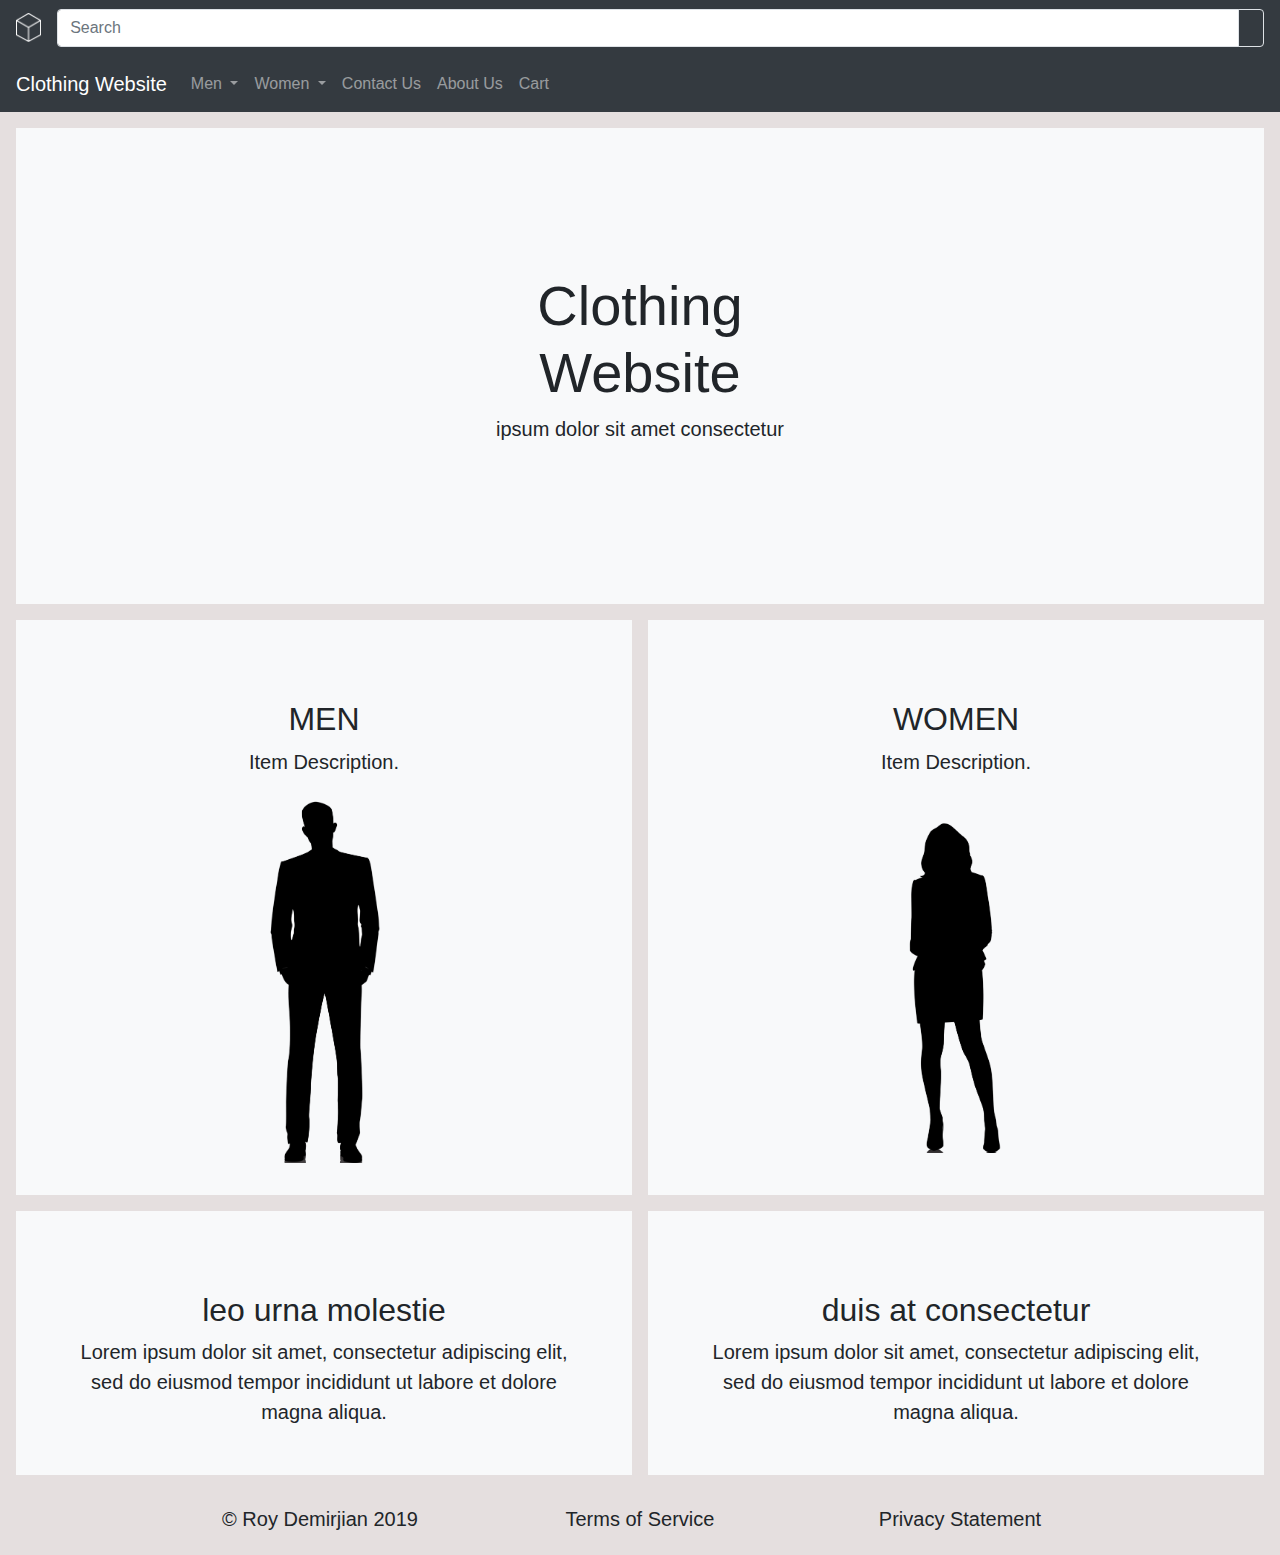
==== commit fb2dbcf9: "Done" ====
--- a/index.html
+++ b/index.html
@@ -16,21 +16,33 @@
     <link rel="stylesheet" href="https://stackpath.bootstrapcdn.com/bootstrap/4.4.1/css/bootstrap.min.css" integrity="sha384-Vkoo8x4CGsO3+Hhxv8T/Q5PaXtkKtu6ug5TOeNV6gBiFeWPGFN9MuhOf23Q9Ifjh" crossorigin="anonymous">
     <script src="https://stackpath.bootstrapcdn.com/bootstrap/4.4.1/js/bootstrap.min.js" integrity="sha384-wfSDF2E50Y2D1uUdj0O3uMBJnjuUD4Ih7YwaYd1iqfktj0Uod8GCExl3Og8ifwB6" crossorigin="anonymous"></script>
 
+    <!-- core CSS -->
     <link href="styles/main.css" rel="stylesheet">
 </head>
 <body>
 
 <!-- Search bar -->
-<div class="site-header" id="topContent">
-    <input class="form-control" type="text" placeholder="Search" aria-label="Search">
-</div>
+<nav class="navbar navbar-expand-lg navbar-dark bg-dark">
+    <a class="navbar-brand" href="index.html">
+        <img src="assets/logo_scaled_white.png" width="26" height="30" class="d-inline-block align-top" alt="Logo">
+    </a>
+    <form class="d-inline w-100">
+        <div class="input-group">
+            <input type="text" class="form-control border border-right-1" placeholder="Search">
+            <span class="input-group-append">
+                    <button class="btn btn-outline-secondary border border-left-1" type="button">
+                        <i class="fa fa-search"></i>
+                    </button>
+            </span>
+        </div>
+    </form>
+</nav>
 
 <!-- Nav Bar -->
 <nav class="navbar navbar-expand-lg sticky-top navbar-dark bg-dark ">
     <a class="navbar-brand" href="index.html">Clothing Website</a>
     <button class="navbar-toggler" type="button" data-toggle="collapse" data-target="#navbarText" aria-controls="navbarText" aria-expanded="false" aria-label="Toggle navigation">
-        <span class="navbar-toggler-icon">
-        </span>
+        <span class="navbar-toggler-icon"></span>
     </button>
     <div class="collapse navbar-collapse" id="navbarText">
         <ul class="navbar-nav mr-auto">
@@ -81,14 +93,14 @@
         <div class="my-3 py-3">
             <h2 class="display-5">MEN</h2>
             <p class="lead">Item Description.</p>
-            <img src="assets/men.png" alt="Mens Section">
+            <img src="assets/men_svg.png" alt="Mens silhouette" class ="silhouette">
         </div>
     </div>
     <div style="cursor:pointer" onclick="document.location='women.html'" class="bg-light mr-md-3 pt-3 px-3 pt-md-5 px-md-5 text-center overflow-hidden">
         <div class="my-3 p-3">
             <h2 class="display-5">WOMEN</h2>
             <p class="lead">Item Description.</p>
-            <img src="assets/women.png" alt="Womens Section">
+            <img src="assets/women_svg.png" alt="Womens silhouette" class ="silhouette">
         </div>
     </div>
 </div>
--- a/styles/main.css
+++ b/styles/main.css
@@ -4,6 +4,21 @@
 
 body {
     background-color: #e5dfdf; !important;
+}
+
+.category_title {
+    font-size: 25px;
+    font-weight: bold;
+}
+
+.btn-primary{
+    color: white;
+    background-color: #343a40;
+    border-color: #343a40;
+}
+
+.navbar-nav .nav-item:hover .nav-link {
+    color: pink;
 }
 
 /*
@@ -26,6 +41,10 @@
     height:100%;
 }
 
+.silhouette {
+    width: 25%;
+    height: 25%;
+}
 
 /*
 Nav Bar, Search Bar
